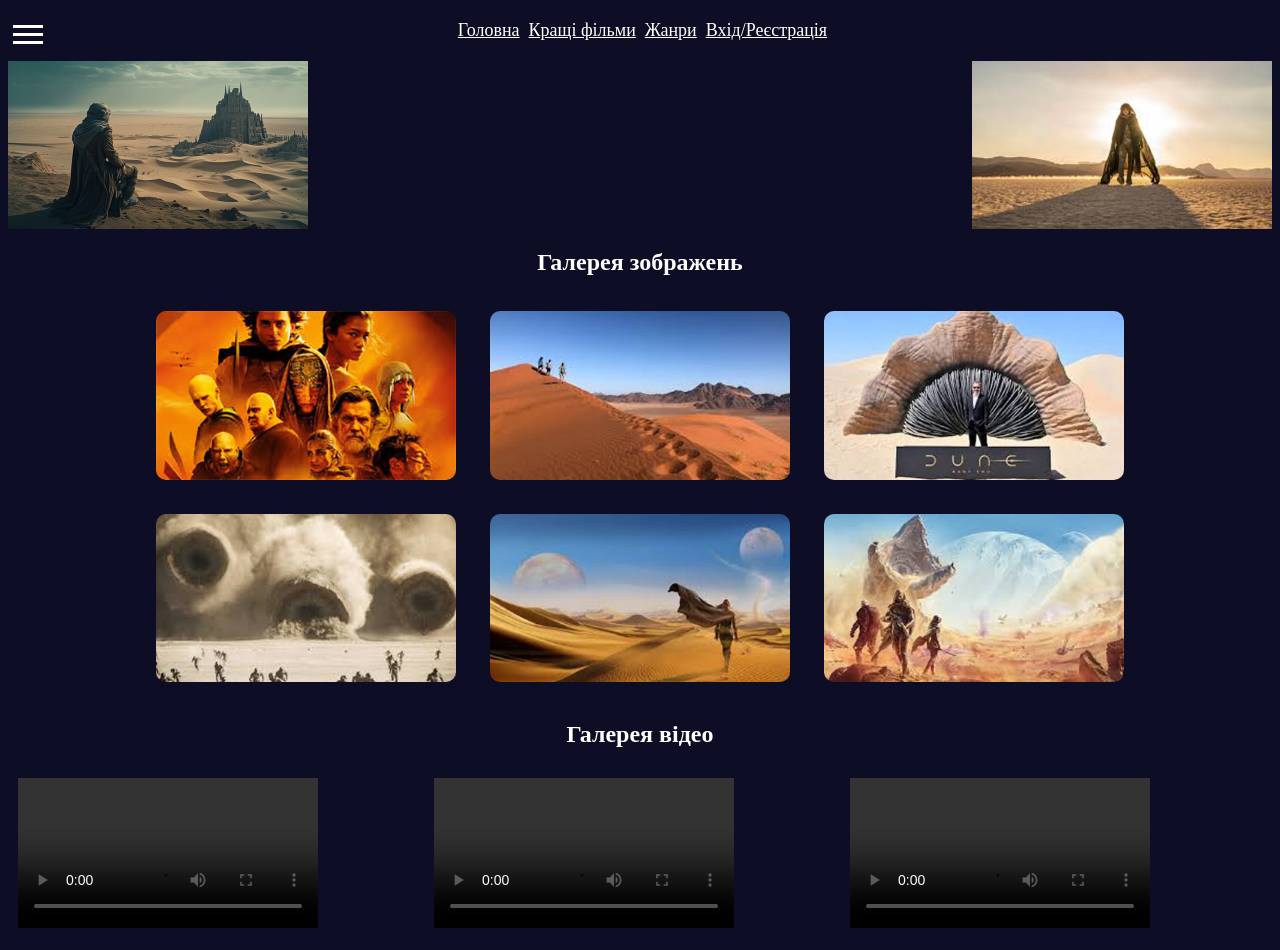
==== gallery.html @ 1ba265b4 "Add files via upload" ====
<!DOCTYPE html>
<html>
	<head>
		<meta charset="UTF-8">
		<meta name= "viewport" content="width=device-width, initial-scale=1.0">
		<title>Movie Matrix</title>
		<link rel="stylesheet" type="text/css" href="style.css">
	</head>
	<body>
		<div class="hamburger-menu">
			<div class="hamburger">
				<div class="h-item"></div>
				<div class="h-item"></div>
				<div class="h-item"></div>
			</div>
			<ul class="hamburger-menu-list">
				<li><a href="info.html">Головна</a></li>
				<li><a href="#">Галерея</a></li>
				<li><a href="#">Жанри</a></li>
				<li><a href="#">Вхід/Реєстрація</a></li>
			</ul>
		</div>
		<nav class="menu">
			<ul class="menu-list">
				<li><a href="info.html">Головна</a></li>
				<li><a href="#">Кращі фільми</a></li>
				<li><a href="#">Жанри</a></li>
				<li><a href="#">Вхід/Реєстрація</a></li>
			</ul>
		</nav>
		<div class="center-block">
		<img class="img left" src="image/1.jpg">
		<img class="img right" src="image/2.jpg">
		</div>
		<div style="clear: both"></div>
		<h2 class="center">Галерея зображень</h2>
	<div class="inline-gallery">
		<img src="image/gal1.jpg" alt="gallery image">
		<img src="image/gal2.jpg" alt="gallery image">
		<img src="image/gal3.jpg" alt="gallery image">
	</div>
		<div class="inline-gallery">
		<img src="image/gal4.jpg" alt="gallery image">
		<img src="image/gal5.jpg" alt="gallery image">
		<img src="image/gal6.jpg" alt="gallery image">
	</div>
		<h2 class="center">Галерея відео</h2>
	<div class="multimedia">
		<div class="multimedia-video">
			<video controls>
				<source src="video/video1.mp4" type="video/mp4">
			</video>
		</div>
		<div class="multimedia-video">
			<video controls>
				<source src="video/video2.mp4" type="video/mp4">
			</video>
		</div>
		<div class="multimedia-video">
			<video controls>
				<source src="video/video3.mp4" type="video/mp4">
			</video>
		</div>
	</div>
	</body>
</html>
---- style.css ----
body {
	background: #0D0E26;
}
.header-block {
	display: flex;
	padding: 30px 40px;
}
.text1 {
	background: #8A2BE2;
	font-size: 25px;
	padding-top: 20px;
	padding-bottom: 20px;
	padding-left: 50px;
	font-style: italic;
	flex: 50%;
	height: 100%;
	margin-left: 20px;
}
.textzagol {
	position: absolute;
	background: #151340;
	color: white;
	font-size: 36px;
	margin: 20px;
	padding: 10px;
	border: 20px solid #A62991;
	font-weight: bold;
	top: 40px;
	left: 27px;
}

.facts {
	color: white;
	font-size: 35px;
	font-weight: bold;
	margin-left: 30px;
	margin-top: 10px;
}

.facts1 {
	color: white;
	font-size: 22px;
}

.image{
	flex: 50%;
}
.font1{
	color: #A62991;
	font-size: 35px;

}

img{
	width: 100%;

}
nav {
	text-align: center;
	margin-top: 20px;
	margin-bottom: 20px;
}
nav a {
	color: white;
	font-size: 18px;
	display: inline-block;
	margin-left: 5px;
}

.menu-list {
	list-style: none;
	padding: 0;
}
.menu-list li {
	display: inline-block;
}

.hamburger-menu {
	position: absolute;
	top: 20px;
	z-index: 10;
}
.hamburger-menu-list {
	display: none;
	background-color: #151340;
	padding: 20px;
	list-style: none;
	margin-top: 30px;
}
.hamburger-menu-list a {
	color: white;
	font-size: 18px;
}
.hamburger-menu-list li {
	margin-bottom: 5px;
}
.hamburger {
	position: absolute;
	width: 30px;
	height: 30px;
	padding: 5px;
}
.hamburger:hover {
	cursor: pointer;
}
.hamburger-menu:hover .hamburger-menu-list {
	display: block;
}
.h-item {
	width: 100%;
	height: 3px;
	margin-bottom: 5px;
	background-color: white;
}
/* галерея фото */
.img {
	width: 300px;
}
.left {
	float: left;
}
.right {
	float: right;
}
.center {
	text-align: center;
}
.inline-gallery {
	text-align: center;
	clear: both;
}
.inline-gallery img {
	display: inline-block;
	width: 300px;
	margin: 15px;
	border-radius: 10px;
	transition: all 0.4s ease-in-out;
	transition-duration: 0.4s;
}
.inline-gallery img:hover {
	transform: scale(1.1);
	box-shadow: 0 12px 12px #1f2259;
}
.center-block {
	width: 100%;
}
/* галерея відео */
.multimedia {
	overflow: auto;
}
.multimedia-video {
	display: inline-block;
	margin: 10px;
	width: 31%;

}
.multimedia-video video {
	max-width: 350px;
}
h2 {
	color: white;
}
/* анімація квадрат */
.square {
	width: 101px;
	height: 101px;
	background-color: #A62991;
	animation-name: spin;
	animation-duration: 4s;
	animation-timing-function: ease-in-out;
	animation-iteration-count: 5;
	animation-direction: alternate;
	position: absolute;
	left: 450px;
	top: 60px;
	animation-delay: 2s;
}
@keyframes spin {
	0% {transform: rotate(0deg)}
	25% {background-color: #5527c9;border-radius: 10px;}
	100% {transform: rotate(360deg)}
}

/* анімація квадрат один і два */
.one {
	height: 300px;
	width: 300px;
	background-color: #8A2BE2;
	transition-duration: 0.5s;
	transform: rotate(0);
}
.two {
	width: 100px;
	height: 100px;
	background-color: #ff5f00;
	transition: all 0.3s;
}
.one:hover {
	transform: rotate(90deg);
	border-radius: 50%;
	background-color: #DC9F31;
}
.one:hover .two {
	background-color: #31dc59;
	border-radius: 50%;
}
@media (max-width: 800px) {
	.textzagol {
		position: inherit;
		margin-bottom: 0;
	}
}

@media (max-width: 600px) {
	.header-block {
		flex-direction: column;
	}
}
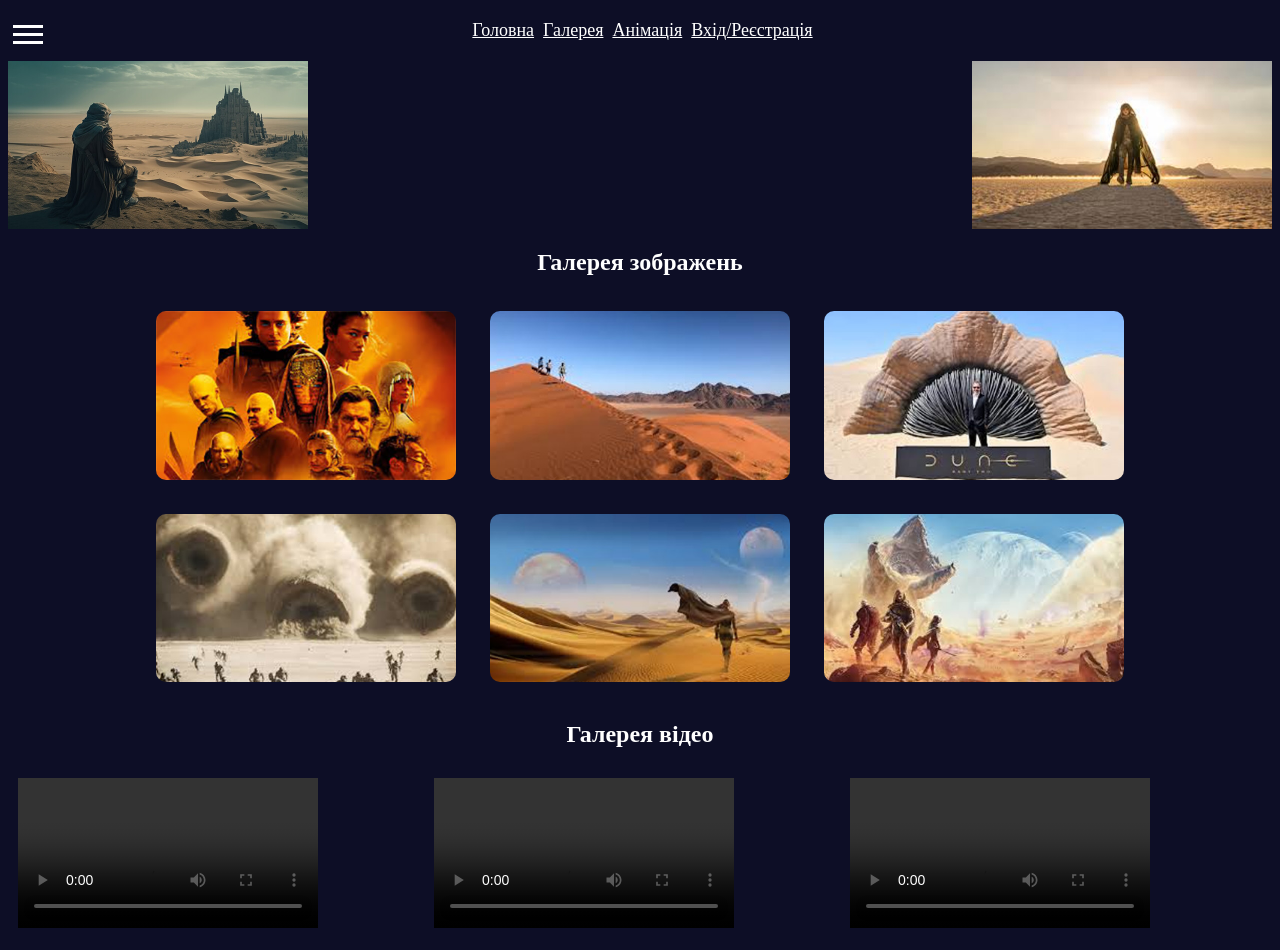
==== commit d4574460: "Add files via upload" ====
--- a/gallery.html
+++ b/gallery.html
@@ -14,17 +14,17 @@
 				<div class="h-item"></div>
 			</div>
 			<ul class="hamburger-menu-list">
-				<li><a href="info.html">Головна</a></li>
-				<li><a href="#">Галерея</a></li>
-				<li><a href="#">Жанри</a></li>
+				<li><a href="index.html">Головна</a></li>
+				<li><a href="gallery.html">Галерея</a></li>
+				<li><a href="one-two.html">Анімація</a></li>
 				<li><a href="#">Вхід/Реєстрація</a></li>
 			</ul>
 		</div>
 		<nav class="menu">
 			<ul class="menu-list">
-				<li><a href="info.html">Головна</a></li>
-				<li><a href="#">Кращі фільми</a></li>
-				<li><a href="#">Жанри</a></li>
+				<li><a href="index.html">Головна</a></li>
+				<li><a href="gallery.html">Галерея</a></li>
+				<li><a href="one-two.html">Анімація</a></li>
 				<li><a href="#">Вхід/Реєстрація</a></li>
 			</ul>
 		</nav>
